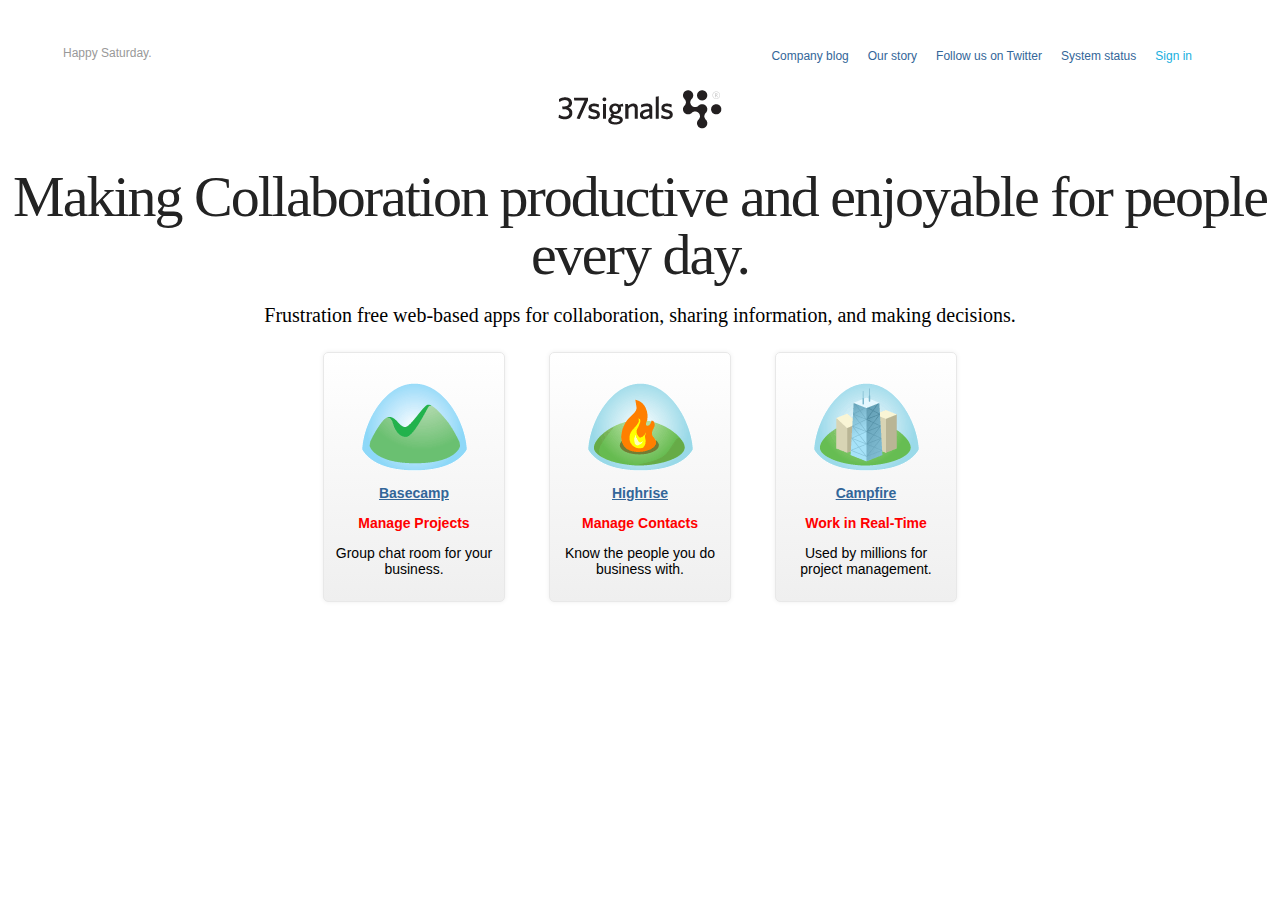
==== index.html @ 41aa451a "37" ====
<html>
<head>
<link href="mainsig.css" rel="stylesheet" type="text/css">
<script type="text/javascript" src="jquery-1.10.2.js"></script>
<script type="text/javascript" src="application.js"></script>
</head>

<body>



<div class="header">

<ul>
<li id ="date"><a>Happy Saturday.</a><li>
<li><a href="#">Company blog</a></li>
<li><a href="#">Our story</a></li>
<li><a href="#">Follow us on Twitter</a></li>
<li><a href="#">System status</a></li>
<li id="sign"><a href="#">Sign in</a></li>
</ul>
</div>




<div class="container">
<img src="logo.png">
<h1>Making Collaboration productive and enjoyable for people every day.</h1>
<h5>Frustration free web-based apps for collaboration, sharing information, and making decisions.</h5>
</div>

<div class="txtbase" style="display: none;">
<img src="logo.png">
<h1><span>Basecamp</span> is the project management tool you wish you had on your last project.</h1>
<h5>Are you still managing project with email? Are you still using Excel for your to-do lists? It's 
time to upgrade to Basecamp. Manage projects collaborate with your team and clients the modern way.</h5> 
</div>

<div class="txthigh" style="display: none;">
<img src="logo.png">
<h1><span>Highrise</span> remembers the important things about people you'd normally forget.</h1>
<h5>Keep a permanent record of people you do business with. Know who you talked to, when you 
talk to them, what was said, and when to follow up next. Over 20,000,000 contacts are tracked 
using Highrise.</h5>  
</div>

<div class="txtcamp" style="display: none;">
<img src="logo.png">
<h1>From near or far <span>Campfire</span> helps teams work together over the web in real time.</h1>
<h5>Sharing ideas discussions concepts, images, code samples, videos, mockups, and documents in a real-time private chat room. 
It's game chaning, We couldn't run our own business without Campfire.</h5>  
</div>




<div class="center">
<a class="one" href="#">
<img class="arrow-left" src="arrow-left.png" style="display:none;">
<img src="logo-bc.png">
<p id="base"><b><u>Basecamp</u></b></p>
<p id="red"><b>Manage Projects</b></p>
<p id="black">Group chat room for your business.</p>

</a>

<a class="two" href="#">
<img src="logo-cf.png">
<img class="arrow-mid" src="arrow-left.png" style="display:none;">
<p id="base"><b><u>Highrise</u></b></p>
<p id="red"><b>Manage Contacts</b></p>
<p id="black">Know the people you do business with.</p>

</a>

<a class="three" href="#">
<img class="arrow-right" src="arrow-right.png" style="display: none;">
<img src="logo-hr.png">
<p id="base"><b><u>Campfire</u></b></p>
<p id="red"><b>Work in Real-Time</b></p>
<p id="black">Used by millions for project management.</p>

</a>
</div>


</body>
</html>
---- mainsig.css ----
h1 {
font-weight: 500;
font-style: normal;
font-size: 58px;
clear: both;
line-height: 1.0em;
margin-bottom: 20px;
letter-spacing: -2px;
color: #232323;
}

h5{
font-size: 20px;
font-weight: 500;
margin: 10px 0;
font-family: "CrimsonSemibold", "Times New Roman", Georgia, serif;
}

img{
margin-top:10px;

}


.header1{
font-family: "CrimsonSemibold", "Times New Roman", Georgia, serif;
text-align: center;
margin: 0 auto; 
}


li{

display:inline;
padding: 0 0 0 15px;
list-style-type: none;
font-size: 12px;
font-family: 'Lucida Grande', 'Lucida Sans Unicode', Verdana, sans-serif;
}

a:link {
text-decoration:none;
color:#369;
}

a:hover {
color:#18afe0;
}

#base{
text-decoration: none;

}


#sign a{
color:#18afe0;
} 

#sign a:hover{
color:#336699

}

#red{
color:red;
}

#black{
color:black;
}

.header{
margin-top:20px;
text-align:right;
padding-right: 80px;
padding-top: 10px;

}

.container{
text-align: center;
margin-top:30px;
margin: 0 auto; 
}

.center{
margin: 0 auto; 
text-align: center;
}

#date{
float: left;
color: #999;
}

.one{
width: 160px;
margin: 15px 20px 5px;
display: inline-block;
border: 1px solid #e8e8e8;
border-radius: 5px;
-webkit-border-radius: 5px;
-moz-border-radius: 5px;
-webkit-box-shadow: 0 0 5px #efefef;
-moz-box-shadow: 0 0 5px #efefef;
box-shadow: 0 0 5px #efefef;
padding: 20px 10px 10px;
text-decoration: none;
font-family: 'Lucida Grande', 'Lucida Sans Unicode', Verdana, sans-serif;
font-size:14px;
background: -webkit-gradient(linear, left top, left bottom, from(#fff), to(#efefef));
background: -moz-linear-gradient(top, #fff, #efefef);
}

.two{
width: 160px;
margin: 15px 20px 5px;
display: inline-block;
border: 1px solid #e8e8e8;
border-radius: 5px;
-webkit-border-radius: 5px;
-moz-border-radius: 5px;
-webkit-box-shadow: 0 0 5px #efefef;
-moz-box-shadow: 0 0 5px #efefef;
box-shadow: 0 0 5px #efefef;
padding: 20px 10px 10px;
text-decoration: none;
font-family: 'Lucida Grande', 'Lucida Sans Unicode', Verdana, sans-serif;
background: -webkit-gradient(linear, left top, left bottom, from(#fff), to(#efefef));
background: -moz-linear-gradient(top, #fff, #efefef);
font-size:14px;
}

.three{
width: 160px;
margin: 15px 20px 5px;
display: inline-block;
border: 1px solid #e8e8e8;
border-radius: 5px;
-webkit-border-radius: 5px;
-moz-border-radius: 5px;
-webkit-box-shadow: 0 0 5px #efefef;
-moz-box-shadow: 0 0 5px #efefef;
box-shadow: 0 0 5px #efefef;
padding: 20px 10px 10px;
text-decoration: none;
font-family: 'Lucida Grande', 'Lucida Sans Unicode', Verdana, sans-serif;
background: -webkit-gradient(linear, left top, left bottom, from(#fff), to(#efefef));
background: -moz-linear-gradient(top, #fff, #efefef);
font-size:14px;
}
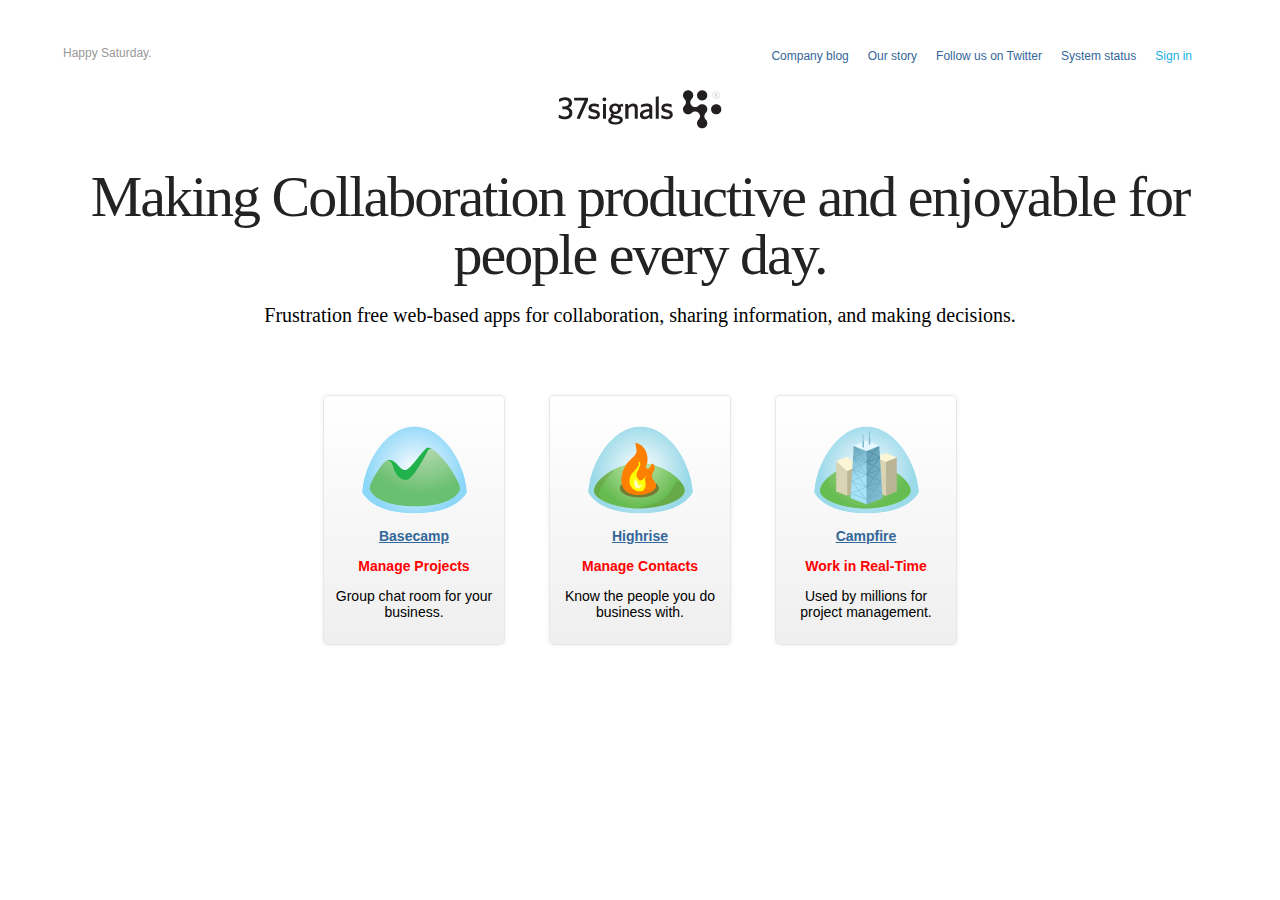
==== commit 7ccc3436: "Refactoring code" ====
--- a/index.html
+++ b/index.html
@@ -1,89 +1,75 @@
 <html>
-<head>
-<link href="mainsig.css" rel="stylesheet" type="text/css">
-<script type="text/javascript" src="jquery-1.10.2.js"></script>
-<script type="text/javascript" src="application.js"></script>
-</head>
+	<head>
+		<link href="css/mainsig.css" rel="stylesheet" type="text/css">
+	</head>
+		<body>
+	
+			<div class="header">
+				<ul>
+					<li id ="date"><a>Happy Saturday.</a><li>
+					<li><a href="#">Company blog</a></li>
+					<li><a href="#">Our story</a></li>
+					<li><a href="#">Follow us on Twitter</a></li>
+					<li><a href="#">System status</a></li>
+					<li id="sign"><a href="#">Sign in</a></li>
+				</ul>
+			</div>
 
-<body>
+			<div class="container">
+				<img src="image/logo.png">
+				<h1>Making Collaboration productive and enjoyable for people every day.</h1>
+				<h5>Frustration free web-based apps for collaboration, sharing information, and making decisions.</h5>
+			</div>
 
+			<div class="txtbase" style="display: none;">
+				<img src="image/logo.png">
+				<h1><span>Basecamp</span> is the project management tool you wish you had on your last project.</h1>
+				<h5>Are you still managing project with email? Are you still using Excel for your to-do lists? It's 
+				time to upgrade to Basecamp. Manage projects collaborate with your team and clients the modern way.</h5> 
+			</div>
 
+			<div class="txthigh" style="display: none;">
+				<img src="image/logo.png">
+				<h1><span>Highrise</span> remembers the important things about people you'd normally forget.</h1>
+				<h5>Keep a permanent record of people you do business with. Know who you talked to, when you 
+				talk to them, what was said, and when to follow up next. Over 20,000,000 contacts are tracked 
+				using Highrise.</h5>  
+			</div>
 
-<div class="header">
+			<div class="txtcamp" style="display: none;">
+				<img src="image/logo.png">
+				<h1>From near or far <span>Campfire</span> helps teams work together over the web in real time.</h1>
+				<h5>Sharing ideas discussions concepts, images, code samples, videos, mockups, and documents in a real-time private chat room. 
+				It's game chaning, We couldn't run our own business without Campfire.</h5>  
+			</div>
 
-<ul>
-<li id ="date"><a>Happy Saturday.</a><li>
-<li><a href="#">Company blog</a></li>
-<li><a href="#">Our story</a></li>
-<li><a href="#">Follow us on Twitter</a></li>
-<li><a href="#">System status</a></li>
-<li id="sign"><a href="#">Sign in</a></li>
-</ul>
-</div>
+			<div class="center">
+				<a class="one" href="#">
+					<img class="arrow-left" src="image/arrow-left.png" style="display:none;">
+					<img src="image/logo-bc.png">
+					<p id="base"><b><u>Basecamp</u></b></p>
+					<p id="red"><b>Manage Projects</b></p>
+					<p id="black">Group chat room for your business.</p>
+				</a>
 
+				<a class="two" href="#">
+					<img src="image/logo-cf.png">
+					<img class="arrow-mid" src="image/arrow-left.png" style="display:none;">
+					<p id="base"><b><u>Highrise</u></b></p>
+					<p id="red"><b>Manage Contacts</b></p>
+					<p id="black">Know the people you do business with.</p>
+				</a>
 
+				<a class="three" href="#">
+					<img class="arrow-right" src="image/arrow-right.png" style="display: none;">
+					<img src="image/logo-hr.png">
+					<p id="base"><b><u>Campfire</u></b></p>
+					<p id="red"><b>Work in Real-Time</b></p>
+					<p id="black">Used by millions for project management.</p>
+				</a>
+			</div>
 
-
-<div class="container">
-<img src="logo.png">
-<h1>Making Collaboration productive and enjoyable for people every day.</h1>
-<h5>Frustration free web-based apps for collaboration, sharing information, and making decisions.</h5>
-</div>
-
-<div class="txtbase" style="display: none;">
-<img src="logo.png">
-<h1><span>Basecamp</span> is the project management tool you wish you had on your last project.</h1>
-<h5>Are you still managing project with email? Are you still using Excel for your to-do lists? It's 
-time to upgrade to Basecamp. Manage projects collaborate with your team and clients the modern way.</h5> 
-</div>
-
-<div class="txthigh" style="display: none;">
-<img src="logo.png">
-<h1><span>Highrise</span> remembers the important things about people you'd normally forget.</h1>
-<h5>Keep a permanent record of people you do business with. Know who you talked to, when you 
-talk to them, what was said, and when to follow up next. Over 20,000,000 contacts are tracked 
-using Highrise.</h5>  
-</div>
-
-<div class="txtcamp" style="display: none;">
-<img src="logo.png">
-<h1>From near or far <span>Campfire</span> helps teams work together over the web in real time.</h1>
-<h5>Sharing ideas discussions concepts, images, code samples, videos, mockups, and documents in a real-time private chat room. 
-It's game chaning, We couldn't run our own business without Campfire.</h5>  
-</div>
-
-
-
-
-<div class="center">
-<a class="one" href="#">
-<img class="arrow-left" src="arrow-left.png" style="display:none;">
-<img src="logo-bc.png">
-<p id="base"><b><u>Basecamp</u></b></p>
-<p id="red"><b>Manage Projects</b></p>
-<p id="black">Group chat room for your business.</p>
-
-</a>
-
-<a class="two" href="#">
-<img src="logo-cf.png">
-<img class="arrow-mid" src="arrow-left.png" style="display:none;">
-<p id="base"><b><u>Highrise</u></b></p>
-<p id="red"><b>Manage Contacts</b></p>
-<p id="black">Know the people you do business with.</p>
-
-</a>
-
-<a class="three" href="#">
-<img class="arrow-right" src="arrow-right.png" style="display: none;">
-<img src="logo-hr.png">
-<p id="base"><b><u>Campfire</u></b></p>
-<p id="red"><b>Work in Real-Time</b></p>
-<p id="black">Used by millions for project management.</p>
-
-</a>
-</div>
-
-
-</body>
+		<script type="text/javascript" src="js/jquery-1.10.2.js"></script>
+		<script type="text/javascript" src="js/application.js"></script>
+	</body>
 </html>--- a/css/mainsig.css
+++ b/css/mainsig.css
@@ -0,0 +1,198 @@
+h1 {
+	font-weight: 500;
+	font-style: normal;
+	font-size: 58px;
+	clear: both;
+	line-height: 1.0em;
+	margin-bottom: 20px;
+	letter-spacing: -2px;
+	color: #232323;
+}
+
+h5{
+	font-size: 20px;
+	font-weight: 500;
+	margin: 10px 0;
+	font-family: "CrimsonSemibold", "Times New Roman", Georgia, serif;
+}
+
+img{
+	margin-top:10px;
+}
+
+
+.header1{
+	font-family: "CrimsonSemibold", "Times New Roman", Georgia, serif;
+	text-align: center;
+	margin: 0 auto; 
+}
+
+
+li{
+	display:inline;
+	padding: 0 0 0 15px;
+	list-style-type: none;
+	font-size: 12px;
+	font-family: 'Lucida Grande', 'Lucida Sans Unicode', Verdana, sans-serif;
+}
+
+a:link {
+	text-decoration:none;
+	color:#369;
+}
+
+a:hover {
+	color:#18afe0;
+}
+
+#base{
+	text-decoration: none;
+}
+
+
+#sign a{
+	color:#18afe0;
+} 
+
+#sign a:hover{
+	color:#336699
+}
+
+#red{
+	color:red;
+}
+
+#black{
+	color:black;
+}
+
+.header{
+	margin-top:20px;
+	text-align:right;
+	padding-right: 80px;
+	padding-top: 10px;
+}
+
+.container{
+	max-width:90%;
+	height:300px;
+	text-align: center;
+	margin: 0 auto; 
+	vertical-align: baseline;
+}
+
+.txtbase{
+	max-width:90%;
+	height:300px;
+	text-align: center;
+	margin: 0 auto; 
+	vertical-align: baseline
+}
+
+.txthigh{
+	width:90%;
+	height:300px;
+	text-align: center;
+	margin: 0 auto; 
+	vertical-align: baseline
+}
+
+.txtcamp{
+	width:90%;
+	height:300px;
+	text-align: center;
+	margin: 0 auto; 
+	vertical-align: baseline
+}
+
+span{
+	color:blue;
+	text-decoration: underline;
+}
+
+img.arrow-left, img.arrow-mid{
+	display:block;
+	position:absolute;
+	left:150px;
+	top:2px;
+}
+
+img.arrow-right{
+	display:block;
+	position:absolute;
+	left:-30px;
+	top:2px;
+}
+
+
+
+
+.center{
+	margin: 0 auto; 
+	text-align: center;
+}
+
+#date{
+	float: left;
+	color: #999;
+}
+
+.one{
+	width: 160px;
+	margin: 15px 20px 5px;
+	display: inline-block;
+	border: 1px solid #e8e8e8;
+	border-radius: 5px;
+	-webkit-border-radius: 5px;
+	-moz-border-radius: 5px;
+	-webkit-box-shadow: 0 0 5px #efefef;
+	-moz-box-shadow: 0 0 5px #efefef;
+	box-shadow: 0 0 5px #efefef;
+	padding: 20px 10px 10px;
+	text-decoration: none;
+	font-family: 'Lucida Grande', 'Lucida Sans Unicode', Verdana, sans-serif;
+	font-size:14px;
+	background: -webkit-gradient(linear, left top, left bottom, from(#fff), to(#efefef));
+	background: -moz-linear-gradient(top, #fff, #efefef);
+	position:relative;
+}
+
+.two{
+	width: 160px;
+	margin: 15px 20px 5px;
+	display: inline-block;
+	border: 1px solid #e8e8e8;
+	border-radius: 5px;
+	-webkit-border-radius: 5px;
+	-moz-border-radius: 5px;
+	-webkit-box-shadow: 0 0 5px #efefef;
+	-moz-box-shadow: 0 0 5px #efefef;
+	box-shadow: 0 0 5px #efefef;
+	padding: 20px 10px 10px;
+	text-decoration: none;
+	font-family: 'Lucida Grande', 'Lucida Sans Unicode', Verdana, sans-serif;
+	background: -webkit-gradient(linear, left top, left bottom, from(#fff), to(#efefef));
+	background: -moz-linear-gradient(top, #fff, #efefef);
+	font-size:14px;
+	position:relative;
+}
+
+.three{
+	width: 160px;
+	margin: 15px 20px 5px;
+	display: inline-block;
+	border: 1px solid #e8e8e8;
+	border-radius: 5px;
+	-webkit-border-radius: 5px;
+	-moz-border-radius: 5px;
+	-webkit-box-shadow: 0 0 5px #efefef;
+	-moz-box-shadow: 0 0 5px #efefef;
+	box-shadow: 0 0 5px #efefef;
+	padding: 20px 10px 10px;
+	text-decoration: none;
+	font-family: 'Lucida Grande', 'Lucida Sans Unicode', Verdana, sans-serif;
+	background: -webkit-gradient(linear, left top, left bottom, from(#fff), to(#efefef));
+	background: -moz-linear-gradient(top, #fff, #efefef);
+	font-size:14px;
+	position:relative;
+}
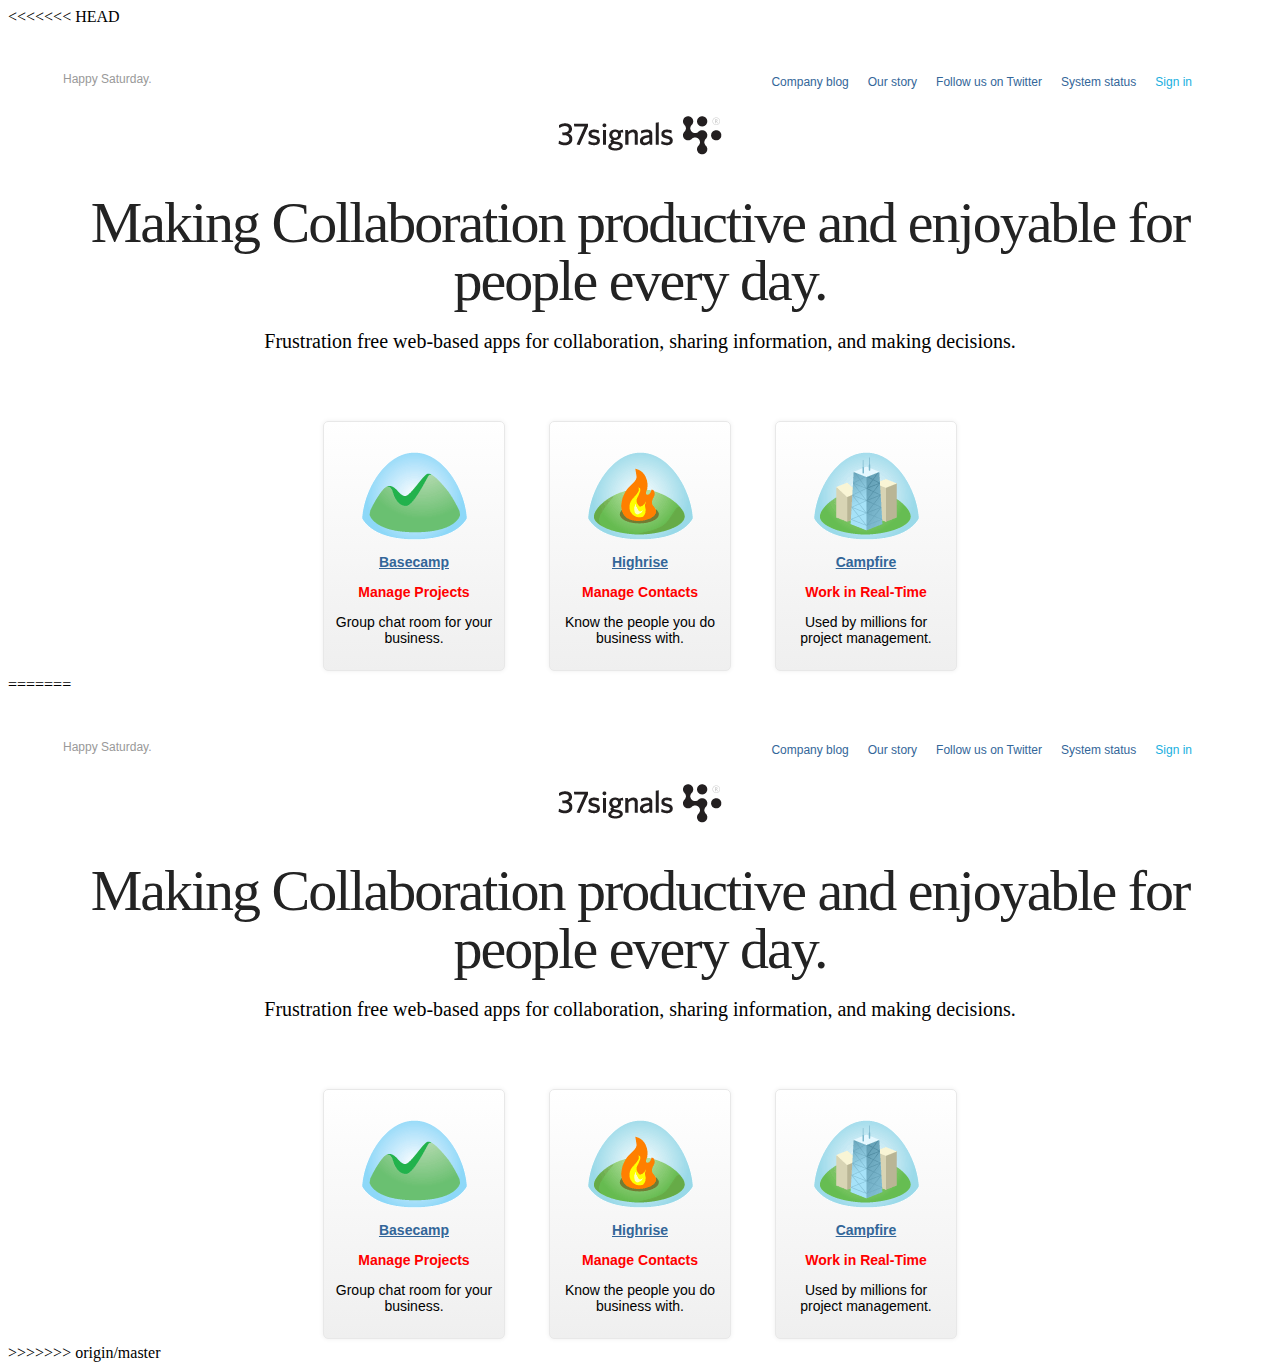
==== commit abe9f139: "Refactoring code" ====
--- a/index.html
+++ b/index.html
@@ -1,4 +1,5 @@
 <html>
+<<<<<<< HEAD
 	<head>
 		<link href="css/mainsig.css" rel="stylesheet" type="text/css">
 	</head>
@@ -72,4 +73,93 @@
 		<script type="text/javascript" src="js/jquery-1.10.2.js"></script>
 		<script type="text/javascript" src="js/application.js"></script>
 	</body>
+=======
+<head>
+<link href="mainsig.css" rel="stylesheet" type="text/css">
+<script type="text/javascript" src="jquery-1.10.2.js"></script>
+<script type="text/javascript" src="application.js"></script>
+</head>
+
+<body>
+
+
+
+<div class="header">
+
+<ul>
+<li id ="date"><a>Happy Saturday.</a><li>
+<li><a href="#">Company blog</a></li>
+<li><a href="#">Our story</a></li>
+<li><a href="#">Follow us on Twitter</a></li>
+<li><a href="#">System status</a></li>
+<li id="sign"><a href="#">Sign in</a></li>
+</ul>
+</div>
+
+
+
+
+<div class="container">
+<img src="logo.png">
+<h1>Making Collaboration productive and enjoyable for people every day.</h1>
+<h5>Frustration free web-based apps for collaboration, sharing information, and making decisions.</h5>
+</div>
+
+<div class="txtbase" style="display: none;">
+<img src="logo.png">
+<h1><span>Basecamp</span> is the project management tool you wish you had on your last project.</h1>
+<h5>Are you still managing project with email? Are you still using Excel for your to-do lists? It's 
+time to upgrade to Basecamp. Manage projects collaborate with your team and clients the modern way.</h5> 
+</div>
+
+<div class="txthigh" style="display: none;">
+<img src="logo.png">
+<h1><span>Highrise</span> remembers the important things about people you'd normally forget.</h1>
+<h5>Keep a permanent record of people you do business with. Know who you talked to, when you 
+talk to them, what was said, and when to follow up next. Over 20,000,000 contacts are tracked 
+using Highrise.</h5>  
+</div>
+
+<div class="txtcamp" style="display: none;">
+<img src="logo.png">
+<h1>From near or far <span>Campfire</span> helps teams work together over the web in real time.</h1>
+<h5>Sharing ideas discussions concepts, images, code samples, videos, mockups, and documents in a real-time private chat room. 
+It's game chaning, We couldn't run our own business without Campfire.</h5>  
+</div>
+
+
+
+
+<div class="center">
+<a class="one" href="#">
+<img class="arrow-left" src="arrow-left.png" style="display:none;">
+<img src="logo-bc.png">
+<p id="base"><b><u>Basecamp</u></b></p>
+<p id="red"><b>Manage Projects</b></p>
+<p id="black">Group chat room for your business.</p>
+
+</a>
+
+<a class="two" href="#">
+<img src="logo-cf.png">
+<img class="arrow-mid" src="arrow-left.png" style="display:none;">
+<p id="base"><b><u>Highrise</u></b></p>
+<p id="red"><b>Manage Contacts</b></p>
+<p id="black">Know the people you do business with.</p>
+
+</a>
+
+<a class="three" href="#">
+<img class="arrow-right" src="arrow-right.png" style="display: none;">
+<img src="logo-hr.png">
+<p id="base"><b><u>Campfire</u></b></p>
+<p id="red"><b>Work in Real-Time</b></p>
+<p id="black">Used by millions for project management.</p>
+
+</a>
+</div>
+
+
+</body>
+>>>>>>> origin/master
 </html>--- a/mainsig.css
+++ b/mainsig.css
@@ -0,0 +1,206 @@
+
+
+h1 {
+font-weight: 500;
+font-style: normal;
+font-size: 58px;
+clear: both;
+line-height: 1.0em;
+margin-bottom: 20px;
+letter-spacing: -2px;
+color: #232323;
+}
+
+h5{
+font-size: 20px;
+font-weight: 500;
+margin: 10px 0;
+font-family: "CrimsonSemibold", "Times New Roman", Georgia, serif;
+}
+
+img{
+margin-top:10px;
+
+}
+
+
+.header1{
+font-family: "CrimsonSemibold", "Times New Roman", Georgia, serif;
+text-align: center;
+margin: 0 auto; 
+}
+
+
+li{
+
+display:inline;
+padding: 0 0 0 15px;
+list-style-type: none;
+font-size: 12px;
+font-family: 'Lucida Grande', 'Lucida Sans Unicode', Verdana, sans-serif;
+}
+
+a:link {
+text-decoration:none;
+color:#369;
+}
+
+a:hover {
+color:#18afe0;
+}
+
+#base{
+text-decoration: none;
+
+}
+
+
+#sign a{
+color:#18afe0;
+} 
+
+#sign a:hover{
+color:#336699
+
+}
+
+#red{
+color:red;
+}
+
+#black{
+color:black;
+}
+
+.header{
+margin-top:20px;
+text-align:right;
+padding-right: 80px;
+padding-top: 10px;
+
+}
+
+.container{
+max-width:90%;
+height:300px;
+text-align: center;
+margin: 0 auto; 
+vertical-align: baseline;
+}
+
+.txtbase{
+max-width:90%;
+height:300px;
+text-align: center;
+margin: 0 auto; 
+vertical-align: baseline
+}
+
+.txthigh{
+width:90%;
+height:300px;
+text-align: center;
+margin: 0 auto; 
+vertical-align: baseline
+}
+
+.txtcamp{
+width:90%;
+height:300px;
+text-align: center;
+margin: 0 auto; 
+vertical-align: baseline
+}
+
+span{
+color:blue;
+text-decoration: underline;
+
+}
+
+img.arrow-left, img.arrow-mid{
+	display:block;
+	position:absolute;
+	left:150px;
+	top:2px;
+}
+
+img.arrow-right{
+	display:block;
+	position:absolute;
+	left:-30px;
+	top:2px;
+}
+
+
+
+
+.center{
+margin: 0 auto; 
+text-align: center;
+}
+
+#date{
+float: left;
+color: #999;
+}
+
+.one{
+width: 160px;
+margin: 15px 20px 5px;
+display: inline-block;
+border: 1px solid #e8e8e8;
+border-radius: 5px;
+-webkit-border-radius: 5px;
+-moz-border-radius: 5px;
+-webkit-box-shadow: 0 0 5px #efefef;
+-moz-box-shadow: 0 0 5px #efefef;
+box-shadow: 0 0 5px #efefef;
+padding: 20px 10px 10px;
+text-decoration: none;
+font-family: 'Lucida Grande', 'Lucida Sans Unicode', Verdana, sans-serif;
+font-size:14px;
+background: -webkit-gradient(linear, left top, left bottom, from(#fff), to(#efefef));
+background: -moz-linear-gradient(top, #fff, #efefef);
+position:relative;
+}
+
+.two{
+width: 160px;
+margin: 15px 20px 5px;
+display: inline-block;
+border: 1px solid #e8e8e8;
+border-radius: 5px;
+-webkit-border-radius: 5px;
+-moz-border-radius: 5px;
+-webkit-box-shadow: 0 0 5px #efefef;
+-moz-box-shadow: 0 0 5px #efefef;
+box-shadow: 0 0 5px #efefef;
+padding: 20px 10px 10px;
+text-decoration: none;
+font-family: 'Lucida Grande', 'Lucida Sans Unicode', Verdana, sans-serif;
+background: -webkit-gradient(linear, left top, left bottom, from(#fff), to(#efefef));
+background: -moz-linear-gradient(top, #fff, #efefef);
+font-size:14px;
+position:relative;
+}
+
+.three{
+width: 160px;
+margin: 15px 20px 5px;
+display: inline-block;
+border: 1px solid #e8e8e8;
+border-radius: 5px;
+-webkit-border-radius: 5px;
+-moz-border-radius: 5px;
+-webkit-box-shadow: 0 0 5px #efefef;
+-moz-box-shadow: 0 0 5px #efefef;
+box-shadow: 0 0 5px #efefef;
+padding: 20px 10px 10px;
+text-decoration: none;
+font-family: 'Lucida Grande', 'Lucida Sans Unicode', Verdana, sans-serif;
+background: -webkit-gradient(linear, left top, left bottom, from(#fff), to(#efefef));
+background: -moz-linear-gradient(top, #fff, #efefef);
+font-size:14px;
+position:relative;
+}
